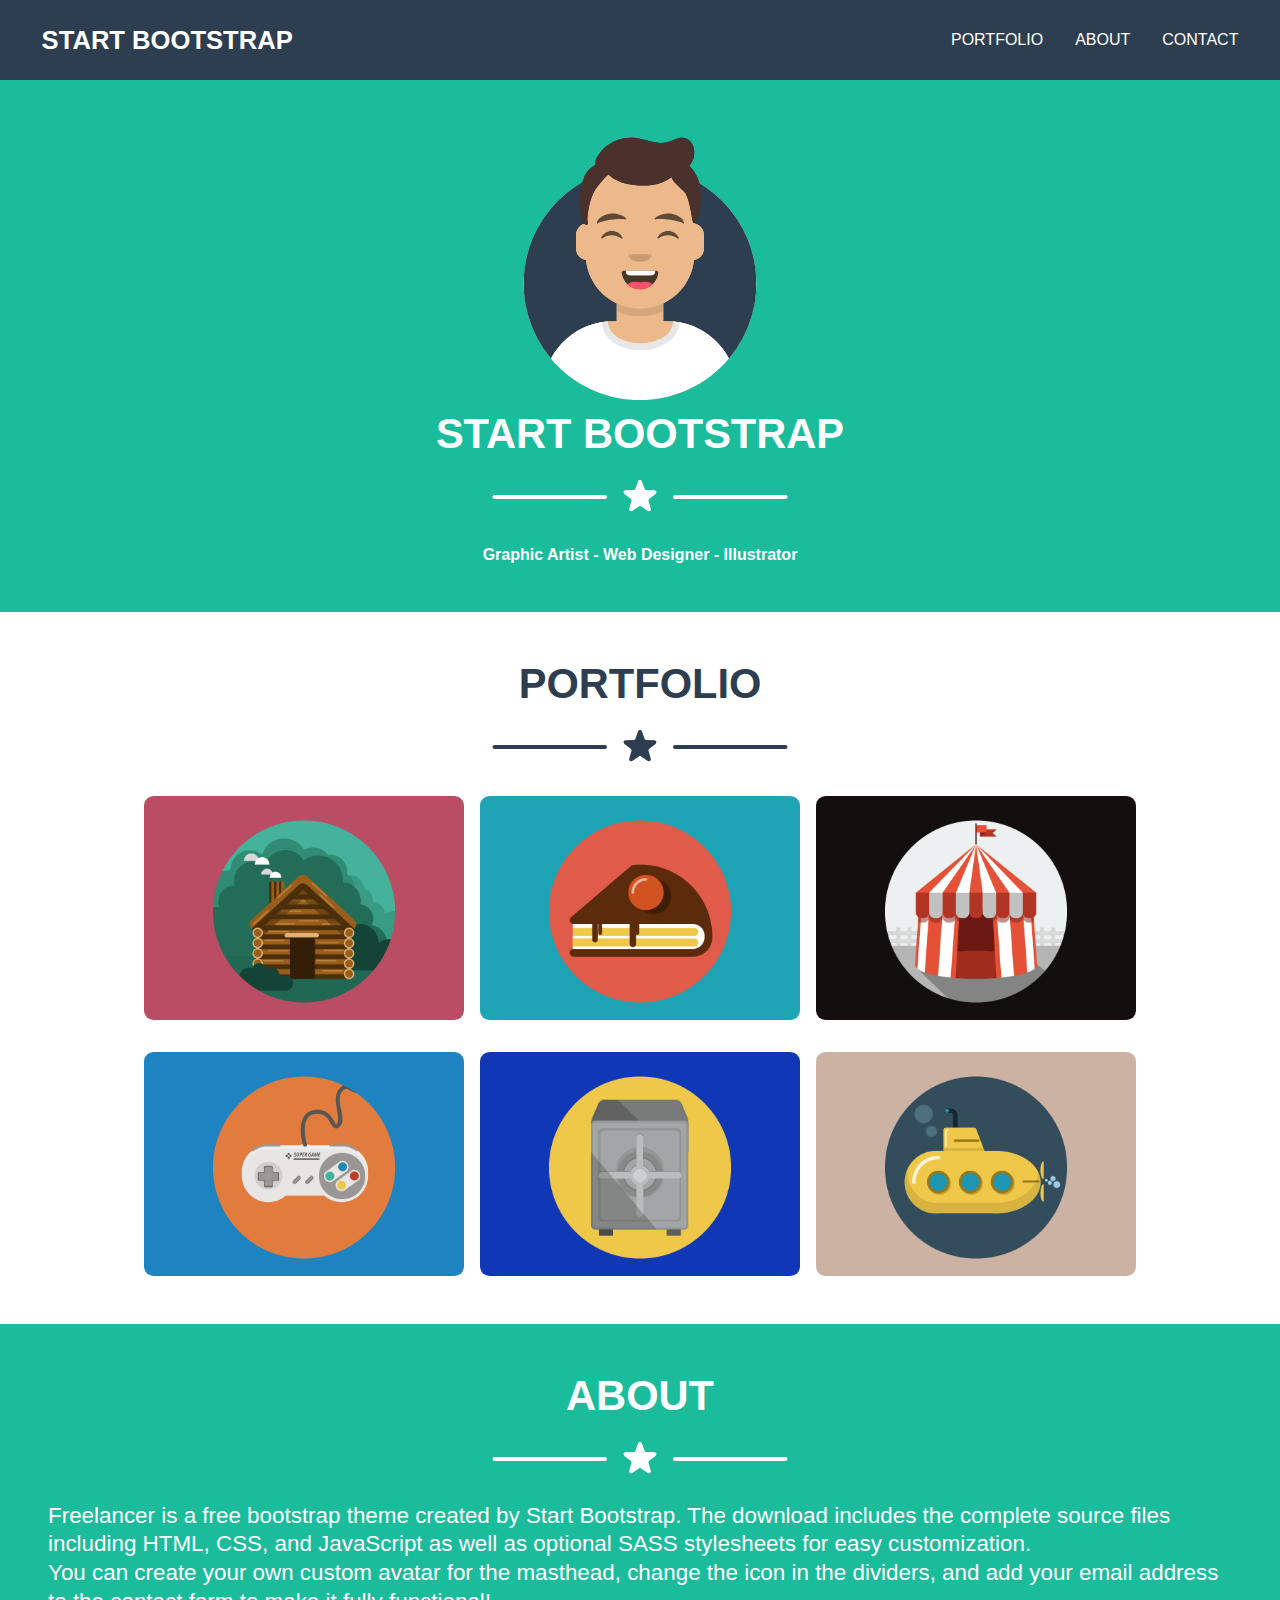
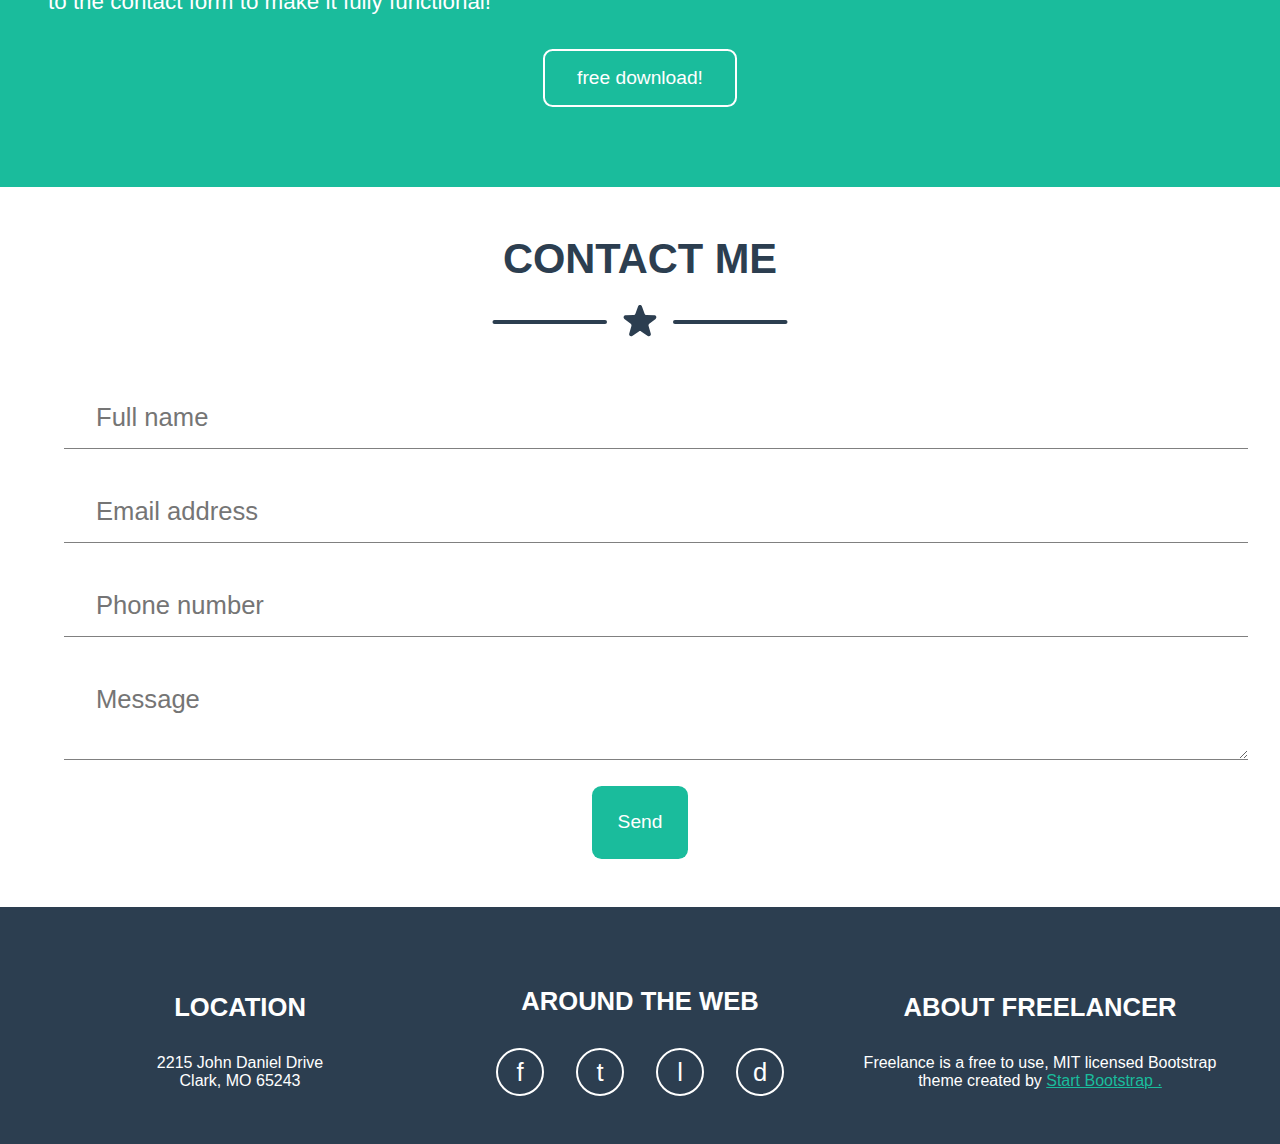
==== index.html @ d96d6bed "all done" ====
<!DOCTYPE html>
<html lang="en">
  <head>
    <meta charset="UTF-8" />
    <meta http-equiv="X-UA-Compatible" content="IE=edge" />
    <meta name="viewport" content="width=device-width, initial-scale=1.0" />
    <link rel="stylesheet" type="text/css" href="./styles/styles.css" />
    <title>Freelance</title>
  </head>
  <body>
    <!-- menu section -->
    <div class="menu-container">
      <div class="menu-logo">START BOOTSTRAP</div>
      <div class="menu-items">
        <div class="menu-item">PORTFOLIO</div>
        <div class="menu-item">ABOUT</div>
        <div class="menu-item">CONTACT</div>
      </div>
      <div class="menu-btn">Menu</div>
    </div>
    <!-- hero section -->

    <div class="hero-container">
      <div class="hero-img">
        <img src="./imgs/avataaars.svg" alt="" />
      </div>
      <div class="hero-title">START BOOTSTRAP</div>
      <div class="line-star">
        <img src="./imgs/line-star.svg" alt="" />
      </div>

      <div class="hero-discribtion">
        Graphic Artist - Web Designer - Illustrator
      </div>
    </div>

    <!-- PORTFOLIO section -->
    <div class="protfolio-container">
      <div class="protfolio-title">PORTFOLIO</div>
      <div class="line-star">
        <img src="./imgs/line-star-dark.svg" alt="" />
      </div>
      <div class="cards-container">
        <div class="card">
          <img width="100%" src="./imgs/cabin.png" alt="" />
        </div>
        <div class="card">
          <img width="100%" src="./imgs/cake.png" alt="" />
        </div>
        <div class="card">
          <img width="100%" src="./imgs/circus.png" alt="" />
        </div>
        <div class="card">
          <img width="100%" src="./imgs/game.png" alt="" />
        </div>
        <div class="card">
          <img width="100%" src="./imgs/safe.png" alt="" />
        </div>
        <div class="card">
          <img width="100%" src="./imgs/submarine.png" alt="" />
        </div>
      </div>
    </div>

    <!-- About Section -->

    <div class="about-container">
      <div class="about-title">ABOUT</div>
      <div class="line-star">
        <img src="./imgs/line-star.svg" alt="" />
      </div>
      <div class="about-paragraph">
        Freelancer is a free bootstrap theme created by Start Bootstrap. The
        download includes the complete source files including HTML, CSS, and
        JavaScript as well as optional SASS stylesheets for easy customization.
      </div>
      <div class="about-paragraph">
        You can create your own custom avatar for the masthead, change the icon
        in the dividers, and add your email address to the contact form to make
        it fully functional!
      </div>
      <div class="btn-container">
        <button class="download-btn">free download!</button>
      </div>
    </div>
    <!-- CONTACT ME section -->

    <div class="contact-container">
      <div class="contact-title">CONTACT ME</div>
      <div class="line-star">
        <img src="./imgs/line-star-dark.svg" alt="" />
      </div>
      <input placeholder="Full name" />
      <input placeholder="Email address" />
      <input placeholder="Phone number" />
      <textarea placeholder="Message"></textarea>
      <button class="send-btn">Send</button>
    </div>

    <!-- footer section -->
    <div class="footer-container">
      <div class="footer-column">
        <div class="footer-title">LOCATION</div>
        <div>2215 John Daniel Drive</div>
        <div>Clark, MO 65243</div>
      </div>
      <div class="footer-column">
        <div class="footer-title">AROUND THE WEB</div>
        <div class="social-icons">
          <div class="social-icon">f</div>
          <div class="social-icon">t</div>
          <div class="social-icon">l</div>
          <div class="social-icon">d</div>
        </div>
      </div>
      <div class="footer-column">
        <div class="footer-title">ABOUT FREELANCER</div>
        <div>
          Freelance is a free to use, MIT licensed Bootstrap theme created by
          <span class="link">Start Bootstrap .</span>
        </div>
      </div>
    </div>
  </body>
</html>
---- styles/styles.css ----
* {
  margin: 0;
  padding: 0;
  box-sizing: border-box;
  font-family: sans-serif;
}

/* menu section */

.menu-container {
  position: sticky;
  top: 0;
  background: #2c3e50;
  color: white;
  padding: 1.6rem calc(1rem + 2vw);
  display: flex;
  flex-direction: row;
  justify-content: space-between;
  align-items: center;
}

.menu-logo {
  font-size: 1.6rem;
  font-weight: bold;
}

.menu-items {
  display: flex;
  flex-direction: row;
  align-items: center;
  gap: 2rem;
}
.menu-item {
  cursor: pointer;
  font-size: 1rem;
}

.menu-item:hover {
  color: #1abc9c;
}
.menu-btn {
  background: #1abc9c;
  font-size: 1rem;
  padding: 0.6rem 1.6rem;
  border-radius: 0.6rem;
  -webkit-border-radius: 0.6rem;
  -moz-border-radius: 0.6rem;
  -ms-border-radius: 0.6rem;
  -o-border-radius: 0.6rem;
  cursor: pointer;
  display: none;
}

@media screen and (max-width: 55rem) {
  .menu-items {
    display: none;
  }
  .menu-btn {
    display: block;
  }
}

/* hero section */

.hero-container {
  background: #1abc9c;
  color: white;
  display: flex;
  flex-direction: column;
  align-items: center;
  justify-content: center;
  font-size: 2.6rem;
  font-weight: bold;
  padding: 3rem 1rem;
}

.hero-img {
  width: 16rem;
}
.hero-discribtion {
  font-size: 1rem;
}

.line-star {
  padding: 1rem;
}

/* PORTFOLIO section */

.protfolio-container {
  color: #2c3e50;
  font-size: 2.6rem;
  font-weight: bold;
  padding: 3rem 1rem;
  text-align: center;
}
.cards-container {
  display: flex;
  align-items: center;
  justify-content: center;
  flex-wrap: wrap;
  padding: 0rem calc(1vw + 1rem);
  gap: 2rem 1rem;
}
.card {
  width: 20rem;
  height: 14rem;
  overflow: hidden;
  border-radius: 0.6rem;
  -webkit-border-radius: 0.6rem;
  -moz-border-radius: 0.6rem;
  -ms-border-radius: 0.6rem;
  -o-border-radius: 0.6rem;
  cursor: pointer;
}

/* about section */

.about-container {
  background: #1abc9c;
  color: white;
  padding: 3rem;
  text-align: center;
}
.about-title {
  font-size: 2.6rem;
  font-weight: bold;
}
.about-paragraph {
  text-align: left;
  font-size: 1.4rem;
  line-height: 1.8rem;
}

.btn-container {
  padding: 2rem;
}

.download-btn {
  padding: 1rem 2rem;
  font-size: 1.2rem;
  color: white;
  border: 2px solid white;
  background: #1abc9c;
  border-radius: 0.6rem;
  -webkit-border-radius: 0.6rem;
  -moz-border-radius: 0.6rem;
  -ms-border-radius: 0.6rem;
  -o-border-radius: 0.6rem;
  cursor: pointer;
}
/* CONTACT ME section */

.contact-container {
  color: #2c3e50;
  font-size: 2.6rem;
  font-weight: bold;
  padding: 3rem;
  text-align: center;
}

input {
  font-size: 1.6rem;
  padding: 1rem 2rem;
  width: 100%;
  border: none;
  border-bottom: 1px solid gray;
  outline: none;
  margin: 1rem;
}
textarea {
  font-size: 1.6rem;
  padding: 1rem 2rem;
  min-width: 100%;
  border: none;
  border-bottom: 1px solid gray;
  outline: none;
  margin: 1rem;
}
.send-btn {
  background: #1abc9c;
  font-size: 1.2rem;
  color: white;
  padding: 1.6rem;
  border-radius: 0.6rem;
  -webkit-border-radius: 0.6rem;
  -moz-border-radius: 0.6rem;
  -ms-border-radius: 0.6rem;
  -o-border-radius: 0.6rem;
  cursor: pointer;
  border: none;
}

/* footer section */

.footer-container {
  background: #2c3e50;
  color: white;
  padding: 3rem;
  text-align: center;
  padding: 3rem;
  text-align: center;
  display: flex;
  align-items: center;
  justify-content: space-between;
  flex-wrap: wrap;
  gap: 1rem;
}

.footer-column {
  flex: 1 1 12rem;
}

.footer-title {
  font-size: 1.6rem;
  font-weight: bold;
  padding: 2rem;
  white-space: nowrap;
}

.social-icons {
  display: flex;
  align-items: center;
  justify-content: center;
  gap: 2rem;
}
.social-icon {
  width: 3rem;
  height: 3rem;
  border: 2px solid white;
  display: flex;
  align-items: center;
  font-size: 1.6rem;
  border-radius: 2rem;
  justify-content: center;
  -webkit-border-radius: 2rem;
  -moz-border-radius: 2rem;
  -ms-border-radius: 2rem;
  -o-border-radius: 2rem;
}
.link {
  color: #1abc9c;
  text-decoration: underline;
  cursor: pointer;
}
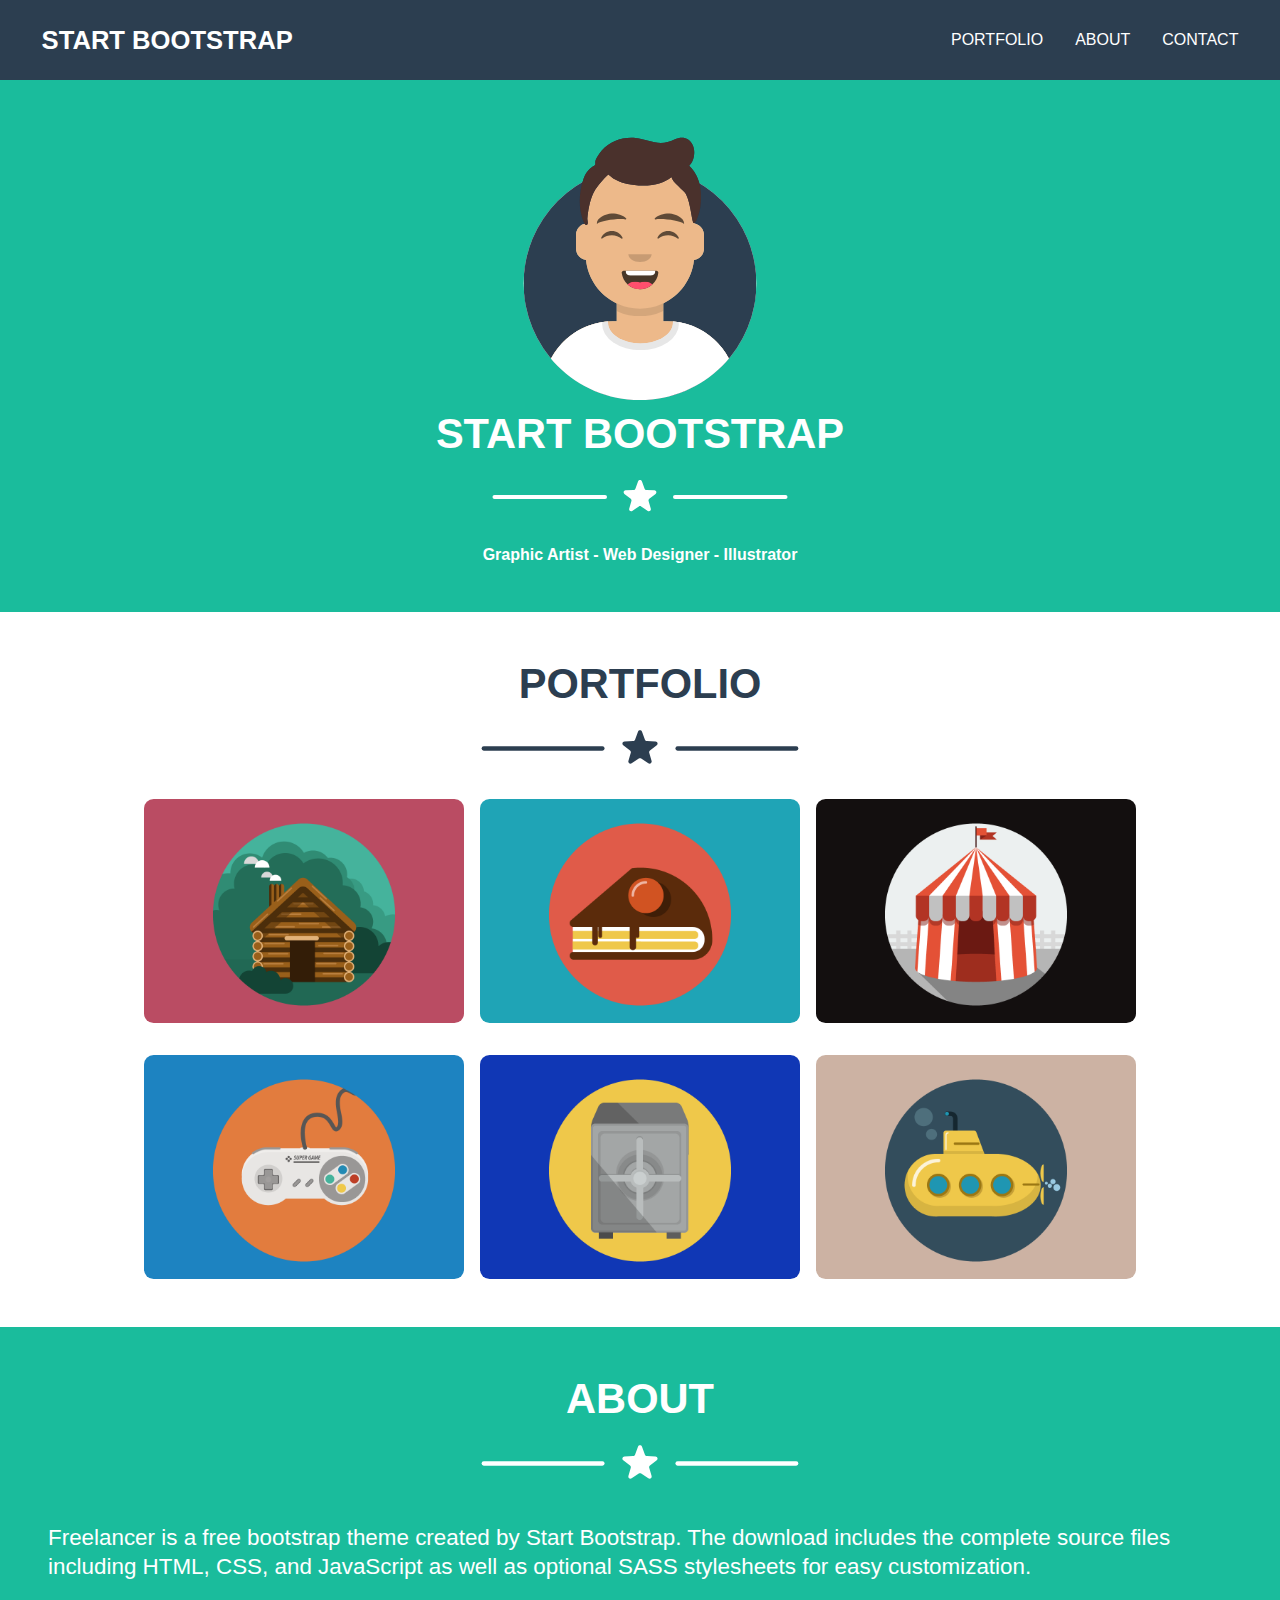
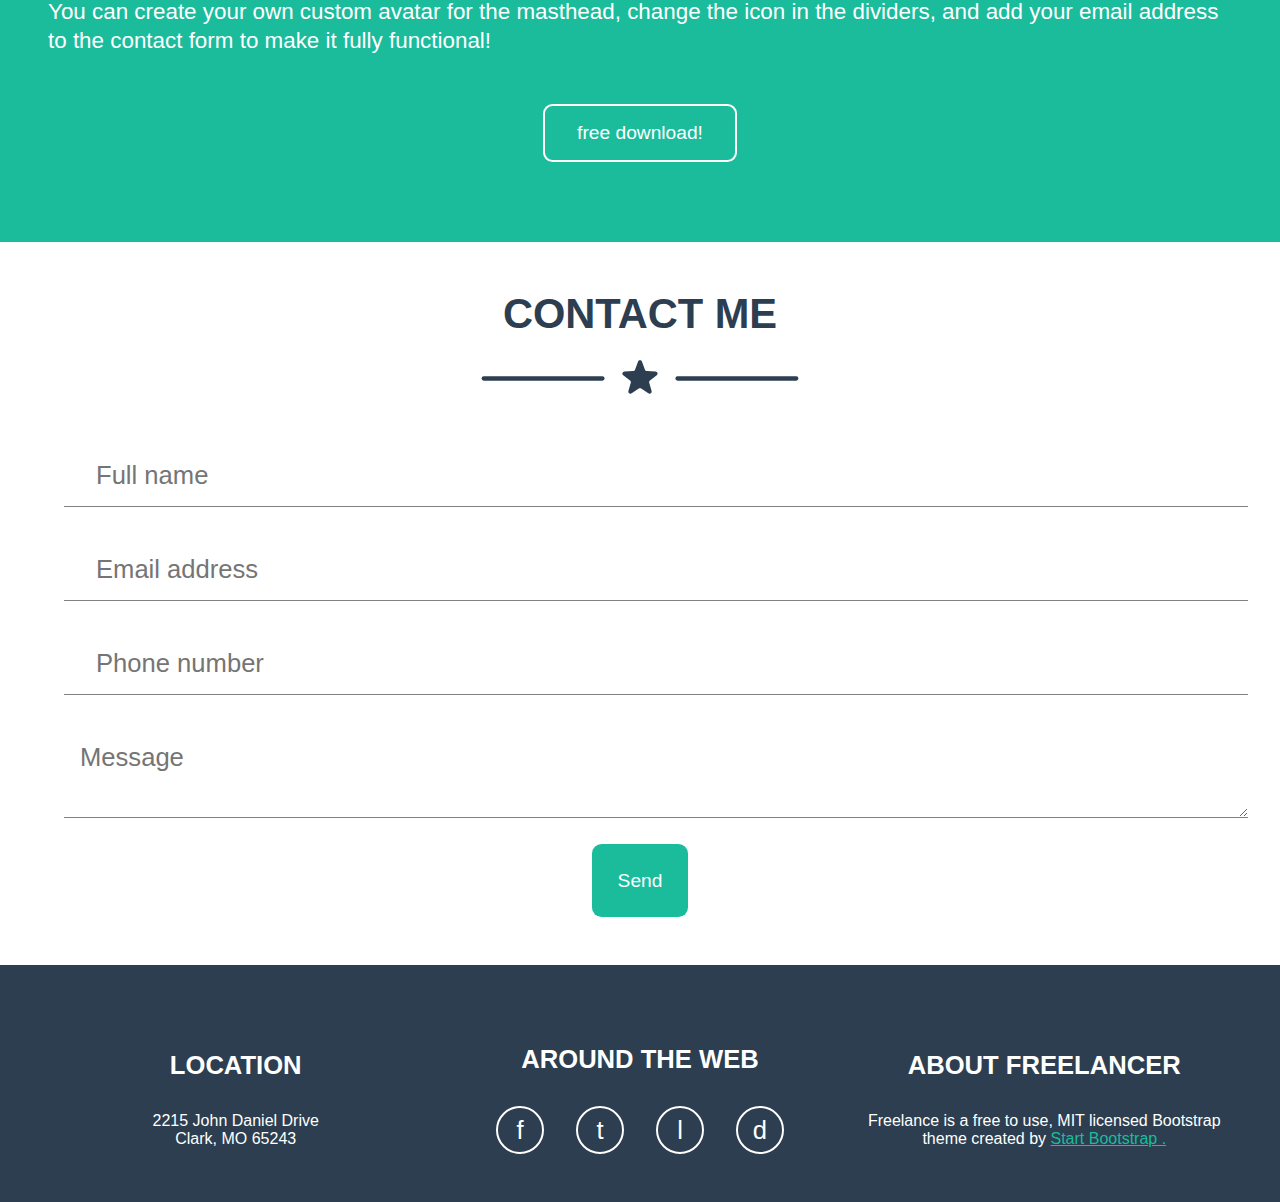
==== commit c9b39538: "bug fixing and all done" ====
--- a/index.html
+++ b/index.html
@@ -26,7 +26,7 @@
       </div>
       <div class="hero-title">START BOOTSTRAP</div>
       <div class="line-star">
-        <img src="./imgs/line-star.svg" alt="" />
+        <img width="100%" src="./imgs/line-star.svg" alt="" />
       </div>
 
       <div class="hero-discribtion">
@@ -38,7 +38,7 @@
     <div class="protfolio-container">
       <div class="protfolio-title">PORTFOLIO</div>
       <div class="line-star">
-        <img src="./imgs/line-star-dark.svg" alt="" />
+        <img width="100%" src="./imgs/line-star-dark.svg" alt="" />
       </div>
       <div class="cards-container">
         <div class="card">
@@ -67,7 +67,7 @@
     <div class="about-container">
       <div class="about-title">ABOUT</div>
       <div class="line-star">
-        <img src="./imgs/line-star.svg" alt="" />
+        <img width="100%" src="./imgs/line-star.svg" alt="" />
       </div>
       <div class="about-paragraph">
         Freelancer is a free bootstrap theme created by Start Bootstrap. The
@@ -88,7 +88,7 @@
     <div class="contact-container">
       <div class="contact-title">CONTACT ME</div>
       <div class="line-star">
-        <img src="./imgs/line-star-dark.svg" alt="" />
+        <img width="100%" src="./imgs/line-star-dark.svg" alt="" />
       </div>
       <input placeholder="Full name" />
       <input placeholder="Email address" />
--- a/styles/styles.css
+++ b/styles/styles.css
@@ -72,6 +72,7 @@
   font-size: 2.6rem;
   font-weight: bold;
   padding: 3rem 1rem;
+  text-align: center;
 }
 
 .hero-img {
@@ -83,6 +84,8 @@
 
 .line-star {
   padding: 1rem;
+  max-width: 22rem;
+  margin: auto;
 }
 
 /* PORTFOLIO section */
@@ -130,6 +133,7 @@
   text-align: left;
   font-size: 1.4rem;
   line-height: 1.8rem;
+  margin: 1rem auto;
 }
 
 .btn-container {
@@ -170,12 +174,13 @@
 }
 textarea {
   font-size: 1.6rem;
-  padding: 1rem 2rem;
+  padding: 1rem;
   min-width: 100%;
   border: none;
   border-bottom: 1px solid gray;
   outline: none;
   margin: 1rem;
+  max-width: 100%;
 }
 .send-btn {
   background: #1abc9c;
@@ -196,9 +201,8 @@
 .footer-container {
   background: #2c3e50;
   color: white;
-  padding: 3rem;
-  text-align: center;
-  padding: 3rem;
+  padding: 3rem calc(1rem + 2vw);
+  text-align: center;
   text-align: center;
   display: flex;
   align-items: center;
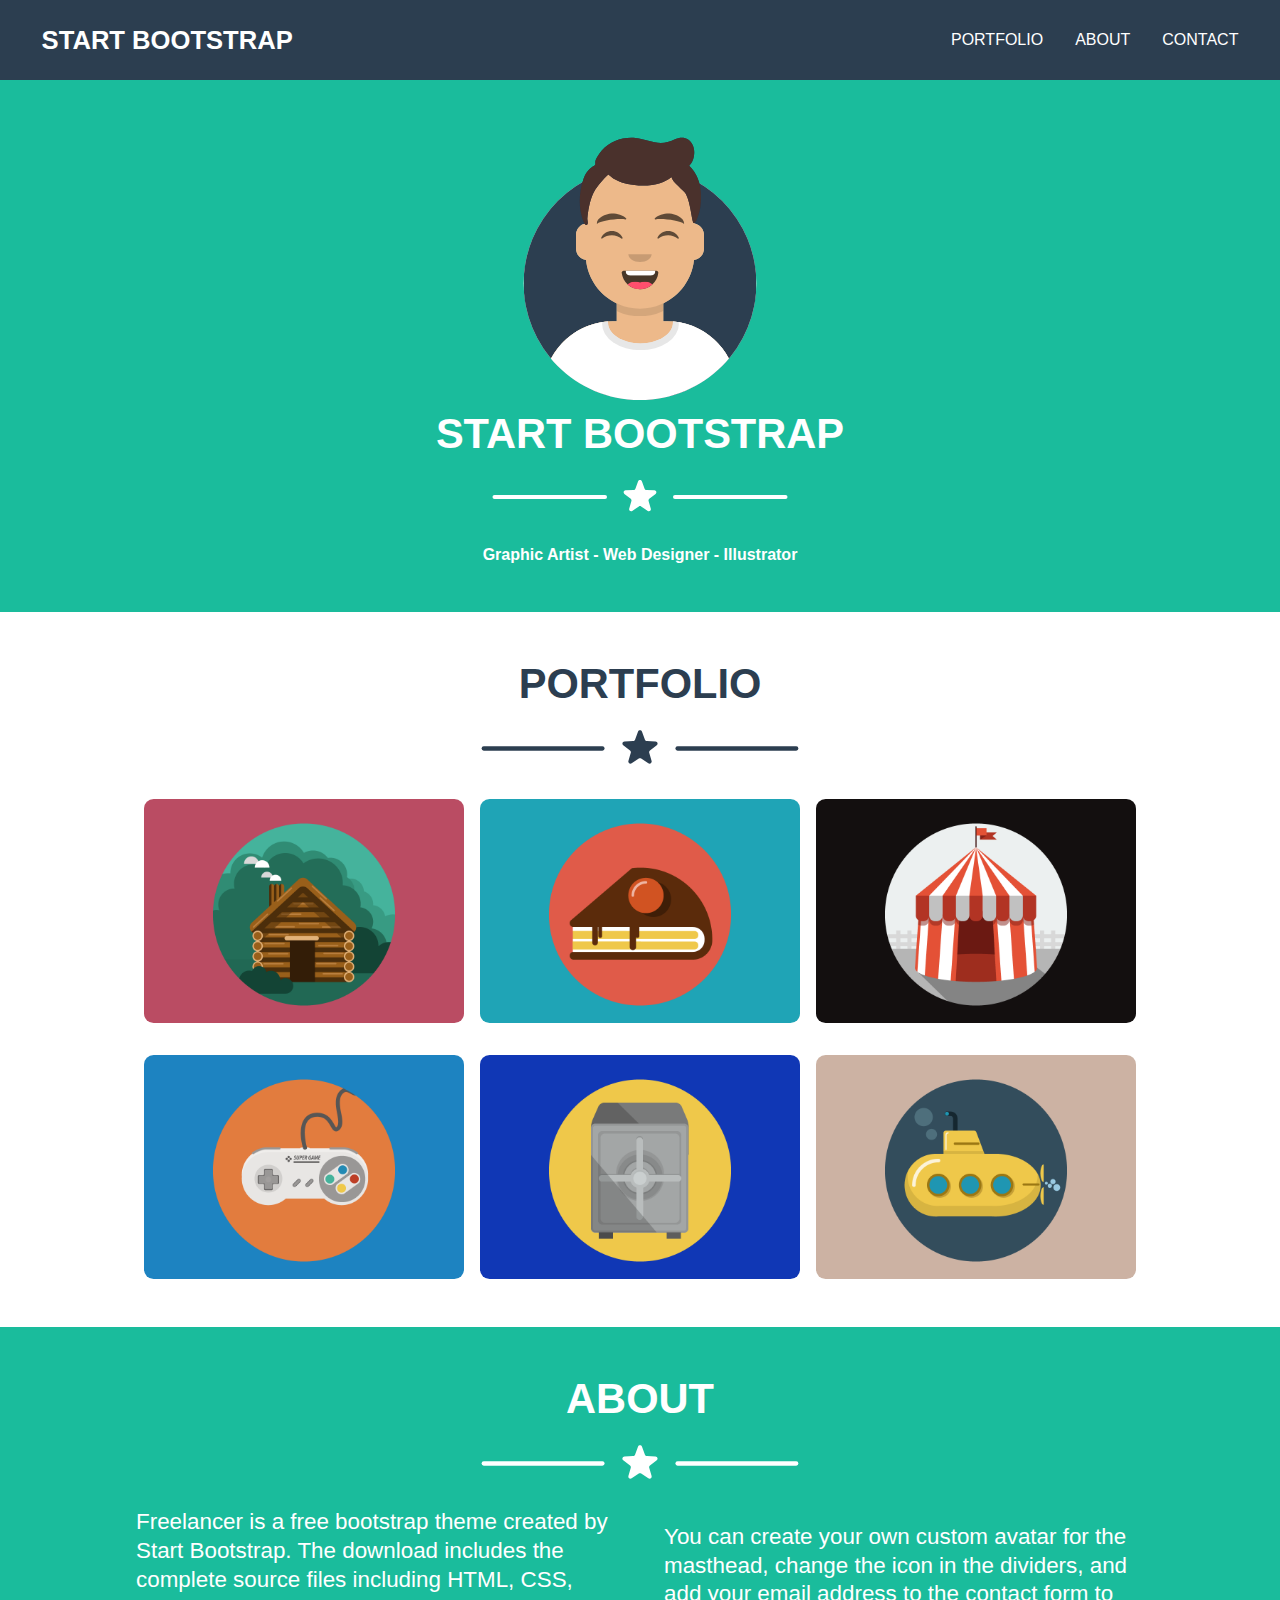
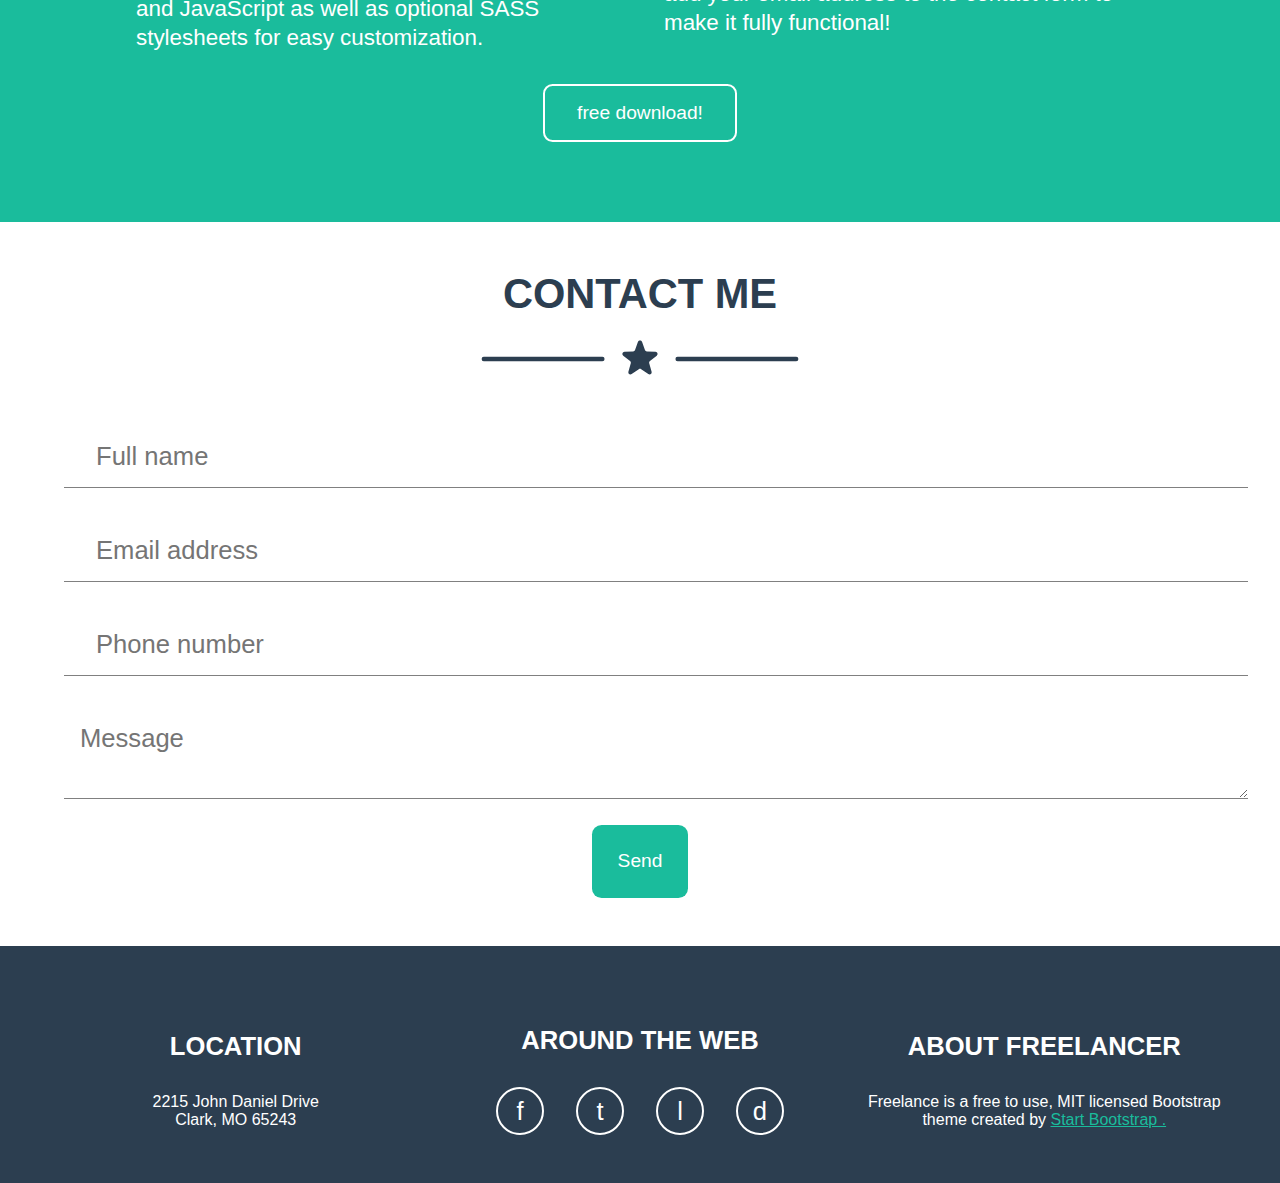
==== commit 0193fb2c: "fixing some extra features" ====
--- a/index.html
+++ b/index.html
@@ -69,15 +69,18 @@
       <div class="line-star">
         <img width="100%" src="./imgs/line-star.svg" alt="" />
       </div>
-      <div class="about-paragraph">
-        Freelancer is a free bootstrap theme created by Start Bootstrap. The
-        download includes the complete source files including HTML, CSS, and
-        JavaScript as well as optional SASS stylesheets for easy customization.
-      </div>
-      <div class="about-paragraph">
-        You can create your own custom avatar for the masthead, change the icon
-        in the dividers, and add your email address to the contact form to make
-        it fully functional!
+      <div class="about-par-container">
+        <div class="about-paragraph">
+          Freelancer is a free bootstrap theme created by Start Bootstrap. The
+          download includes the complete source files including HTML, CSS, and
+          JavaScript as well as optional SASS stylesheets for easy
+          customization.
+        </div>
+        <div class="about-paragraph">
+          You can create your own custom avatar for the masthead, change the
+          icon in the dividers, and add your email address to the contact form
+          to make it fully functional!
+        </div>
       </div>
       <div class="btn-container">
         <button class="download-btn">free download!</button>
--- a/styles/styles.css
+++ b/styles/styles.css
@@ -17,6 +17,7 @@
   flex-direction: row;
   justify-content: space-between;
   align-items: center;
+  z-index: 99;
 }
 
 .menu-logo {
@@ -98,15 +99,17 @@
   text-align: center;
 }
 .cards-container {
+  position: relative;
   display: flex;
   align-items: center;
   justify-content: center;
   flex-wrap: wrap;
-  padding: 0rem calc(1vw + 1rem);
+  padding: 0rem calc(2vw + 1rem);
   gap: 2rem 1rem;
 }
 .card {
-  width: 20rem;
+  position: relative;
+  max-width: 20rem;
   height: 14rem;
   overflow: hidden;
   border-radius: 0.6rem;
@@ -117,6 +120,36 @@
   cursor: pointer;
 }
 
+.card::before {
+  position: absolute;
+  content: "+";
+  top: 0;
+  left: 0;
+  width: 100%;
+  height: 100%;
+  background-color: #1abc9cc9;
+  color: white;
+  display: flex;
+  align-items: center;
+  justify-content: center;
+  font-size: 7rem;
+  display: none;
+}
+
+.card:hover:before {
+  display: flex;
+}
+
+@media screen and (min-width: 90rem) {
+  .cards-container {
+    padding: 0rem calc(7vw + 1rem);
+  }
+  .card {
+    max-width: 26rem;
+    height: 19rem;
+  }
+}
+
 /* about section */
 
 .about-container {
@@ -129,11 +162,18 @@
   font-size: 2.6rem;
   font-weight: bold;
 }
+.about-par-container {
+  display: flex;
+  align-items: center;
+  justify-content: center;
+  flex-wrap: wrap;
+  gap: 2rem 3rem;
+}
 .about-paragraph {
+  flex: 0 0 30rem;
   text-align: left;
   font-size: 1.4rem;
   line-height: 1.8rem;
-  margin: 1rem auto;
 }
 
 .btn-container {
@@ -241,6 +281,10 @@
   -moz-border-radius: 2rem;
   -ms-border-radius: 2rem;
   -o-border-radius: 2rem;
+  cursor: pointer;
+}
+.social-icon:hover {
+  background-color: rgba(255, 255, 255, 0.404);
 }
 .link {
   color: #1abc9c;
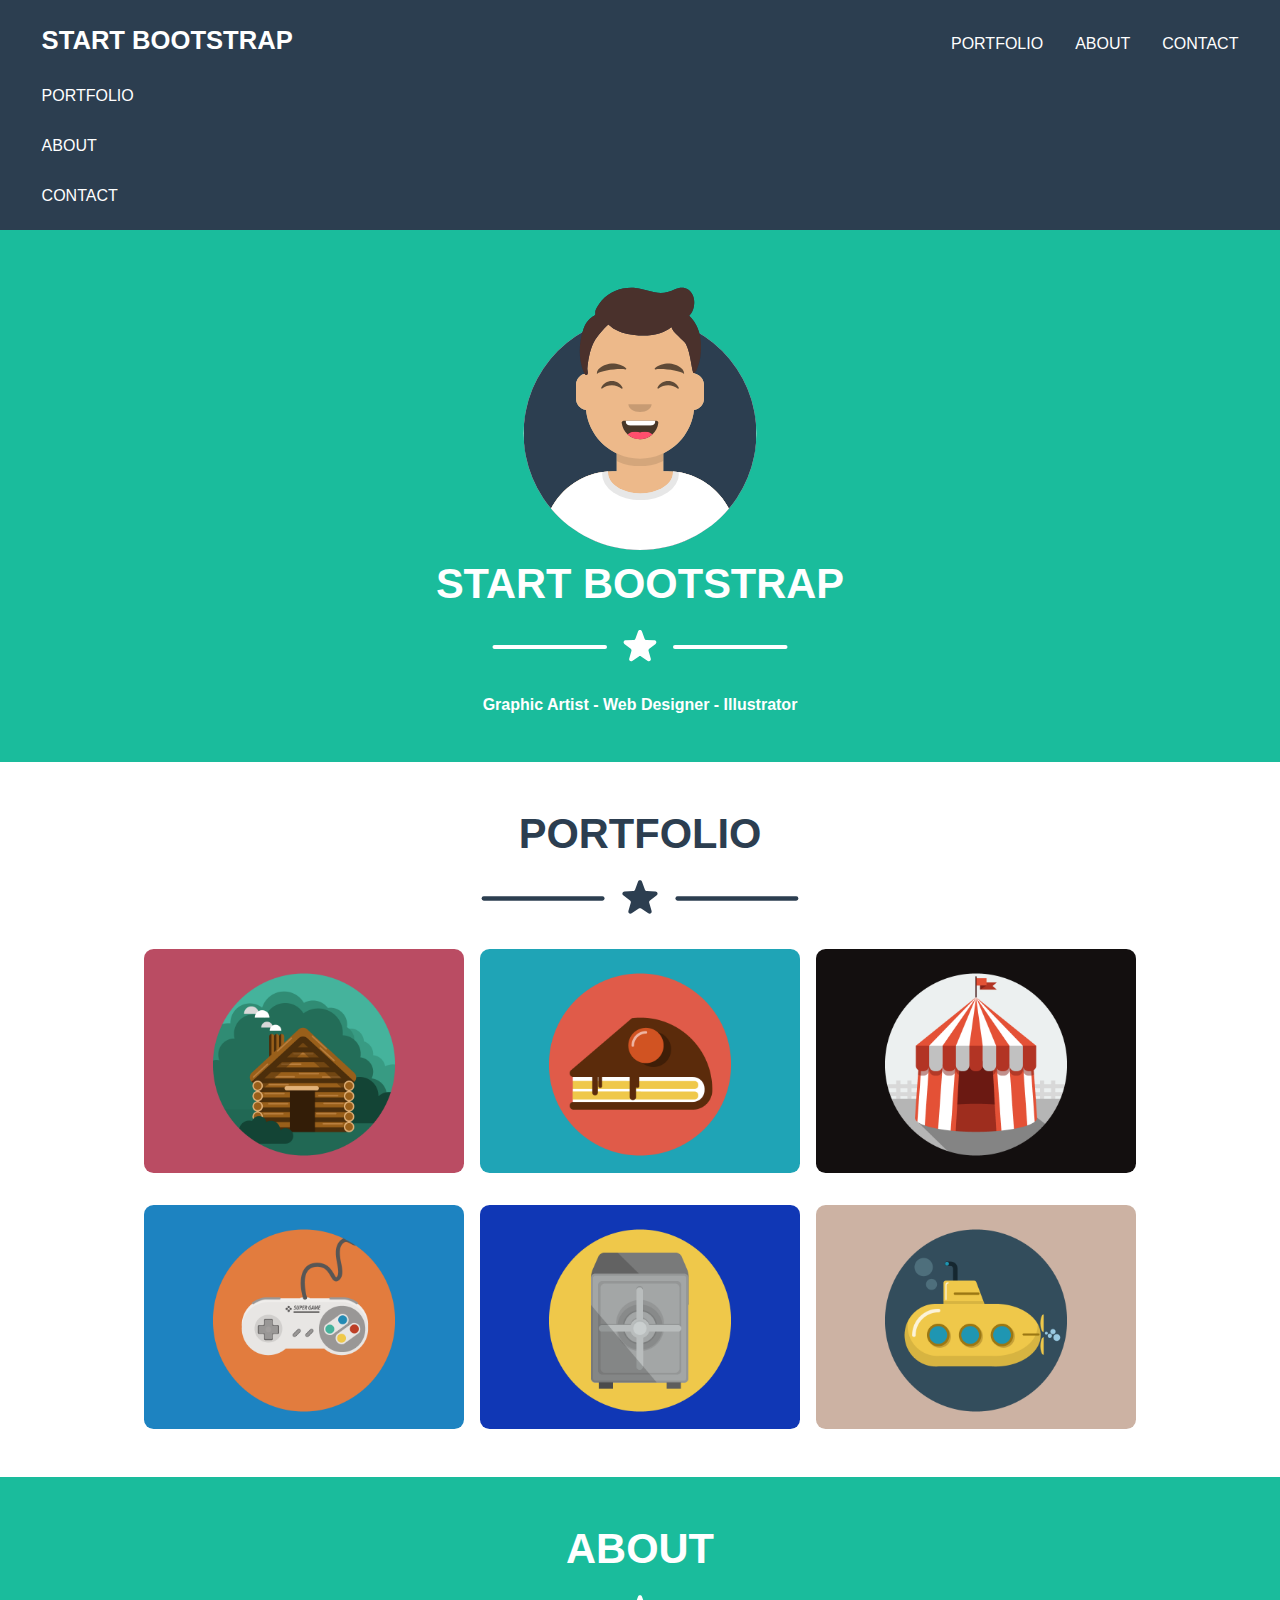
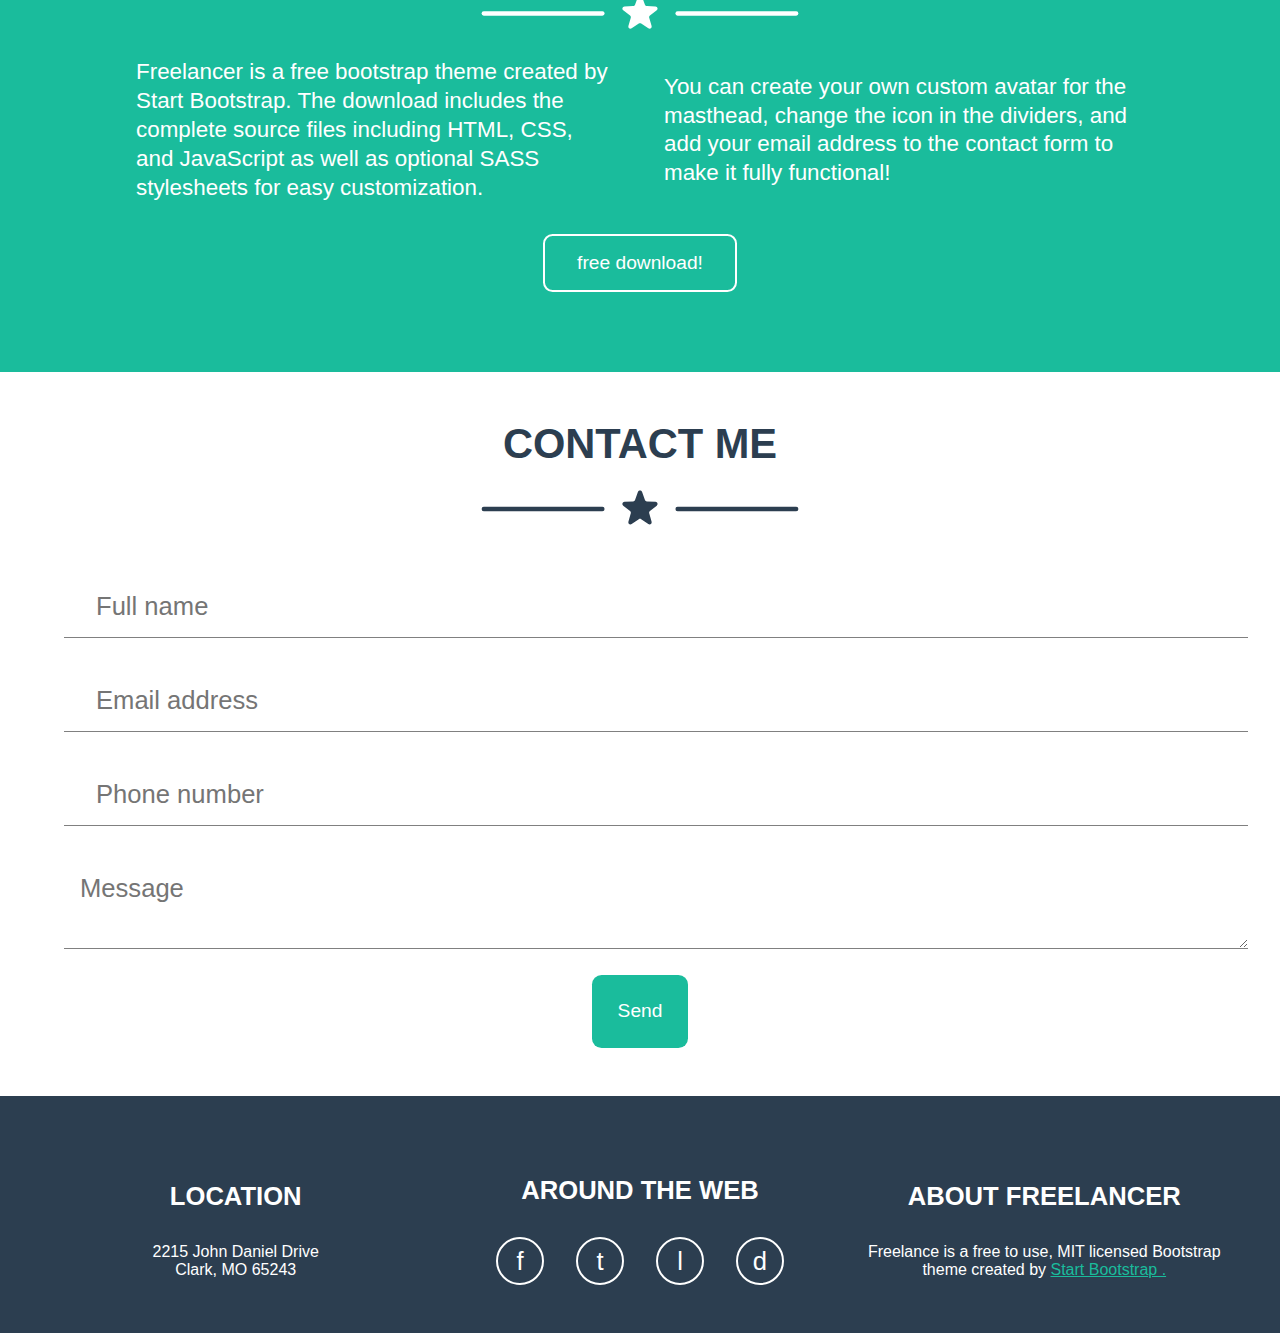
==== commit 111db45c: "extra menu" ====
--- a/index.html
+++ b/index.html
@@ -10,7 +10,12 @@
   <body>
     <!-- menu section -->
     <div class="menu-container">
-      <div class="menu-logo">START BOOTSTRAP</div>
+      <div>
+        <div class="menu-logo">START BOOTSTRAP</div>
+        <div class="menu-item hidden-menu">PORTFOLIO</div>
+        <div class="menu-item hidden-menu">ABOUT</div>
+        <div class="menu-item hidden-menu">CONTACT</div>
+      </div>
       <div class="menu-items">
         <div class="menu-item">PORTFOLIO</div>
         <div class="menu-item">ABOUT</div>
--- a/styles/styles.css
+++ b/styles/styles.css
@@ -14,26 +14,29 @@
   color: white;
   padding: 1.6rem calc(1rem + 2vw);
   display: flex;
+  justify-content: space-between;
+  align-items: baseline;
+  z-index: 99;
+}
+
+.menu-logo {
+  font-size: 1.6rem;
+  font-weight: bold;
+}
+
+.menu-items {
+  display: flex;
   flex-direction: row;
-  justify-content: space-between;
-  align-items: center;
-  z-index: 99;
-}
-
-.menu-logo {
-  font-size: 1.6rem;
-  font-weight: bold;
-}
-
-.menu-items {
-  display: flex;
-  flex-direction: row;
   align-items: center;
   gap: 2rem;
 }
 .menu-item {
   cursor: pointer;
   font-size: 1rem;
+}
+
+.hidden-menu {
+  padding-top: 2rem;
 }
 
 .menu-item:hover {
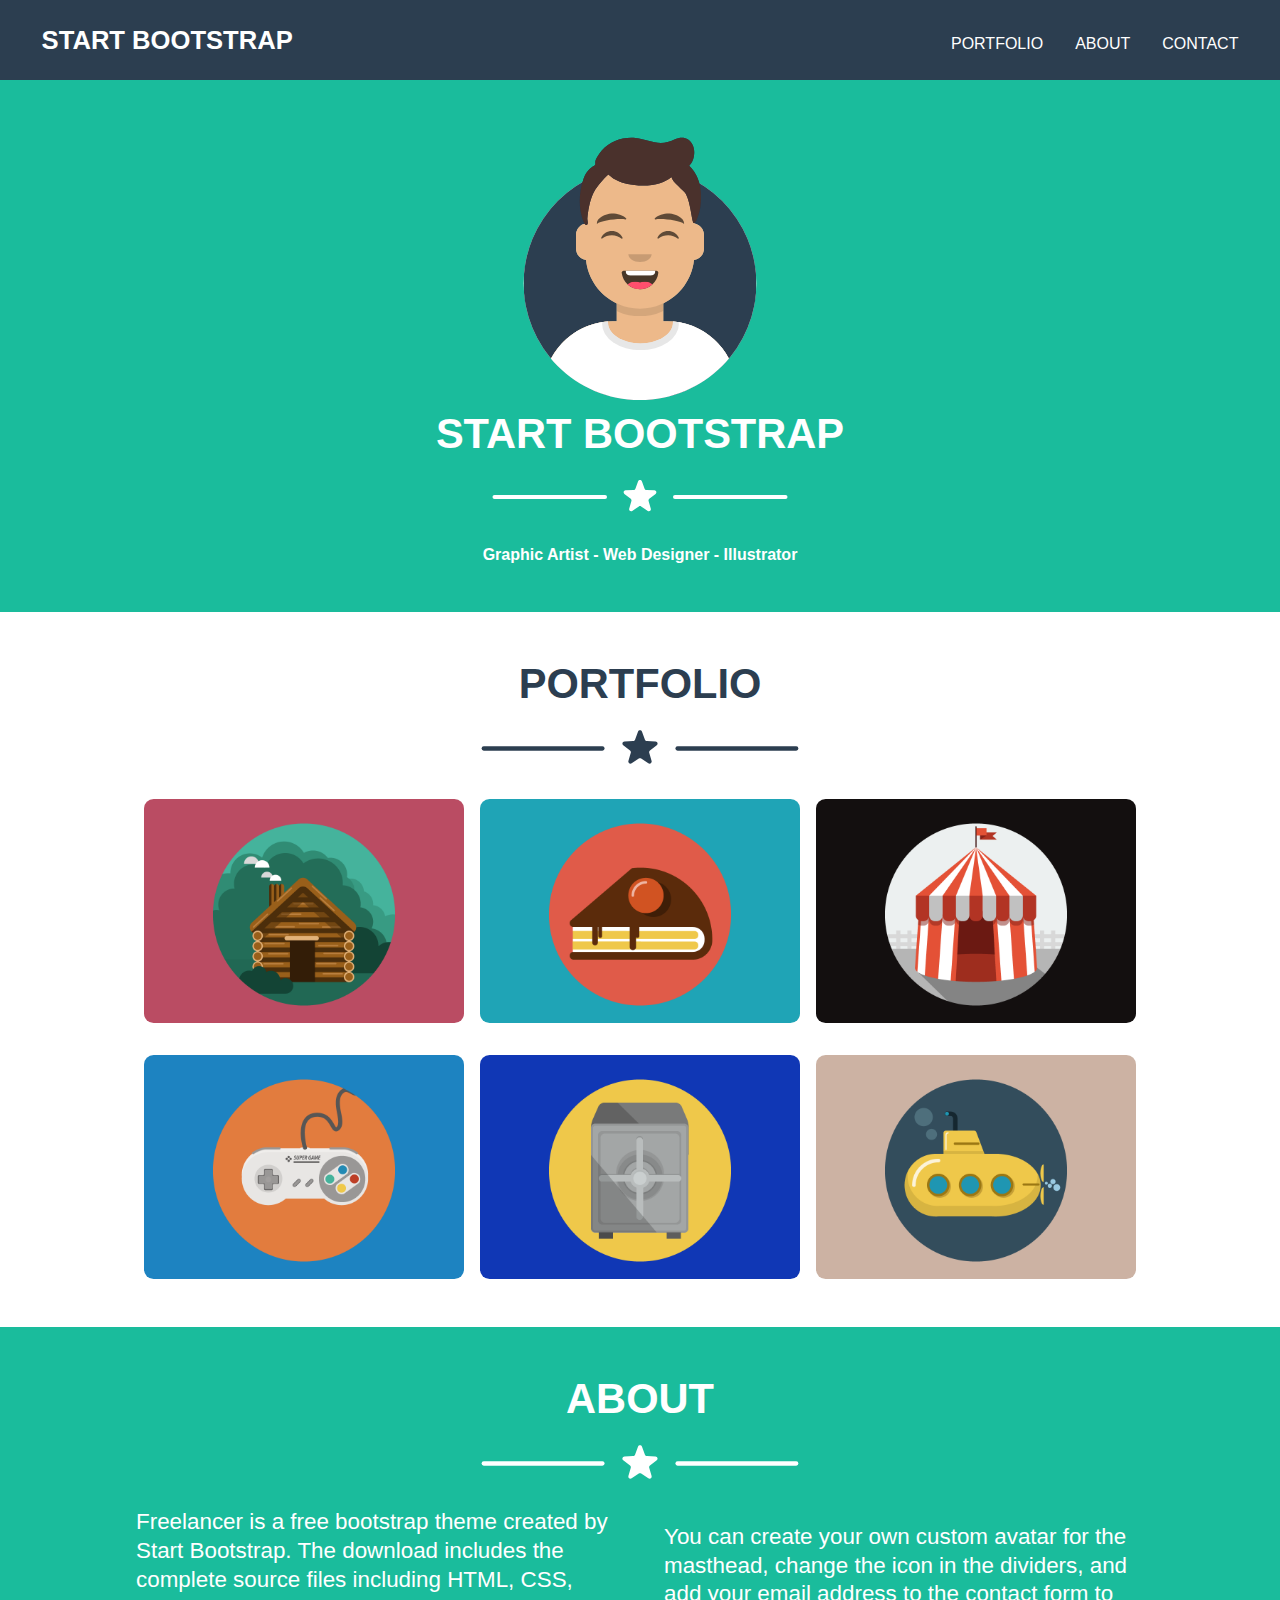
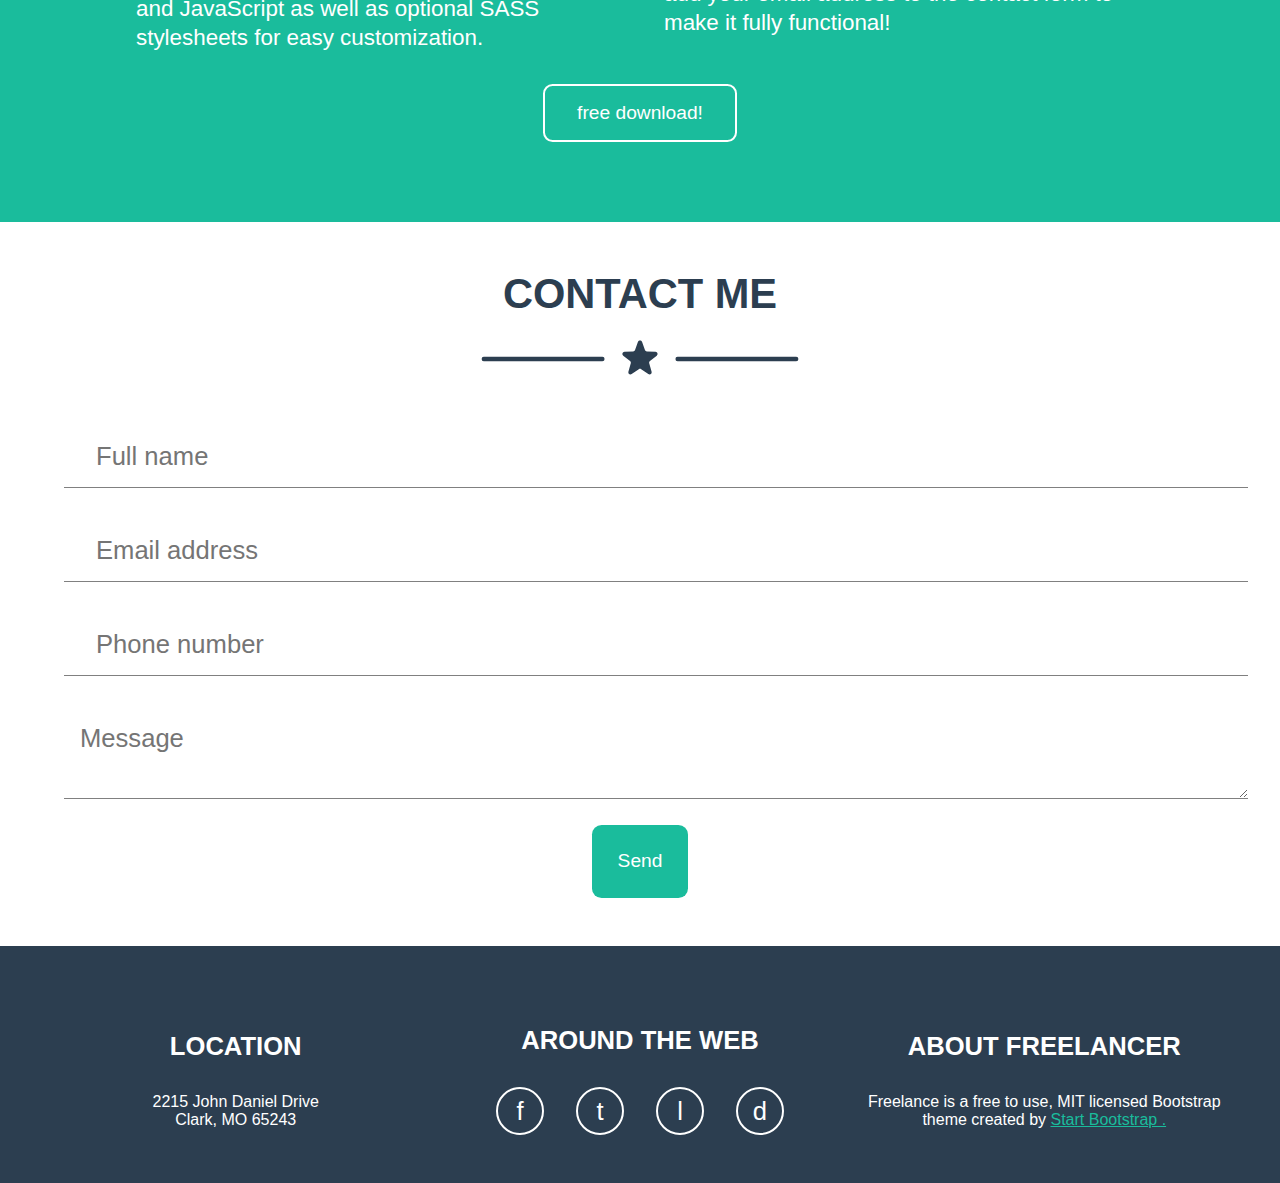
==== commit 72526374: "functioning menu click in small devices" ====
--- a/index.html
+++ b/index.html
@@ -4,24 +4,23 @@
     <meta charset="UTF-8" />
     <meta http-equiv="X-UA-Compatible" content="IE=edge" />
     <meta name="viewport" content="width=device-width, initial-scale=1.0" />
-    <link rel="stylesheet" type="text/css" href="./styles/styles.css" />
+    <link rel="stylesheet" type="text/css" href="./src/styles/styles.css" />
+    <script src="./src/js/index.js" type="text/javascript"></script>
+
     <title>Freelance</title>
   </head>
   <body>
     <!-- menu section -->
     <div class="menu-container">
-      <div>
+      <div class="menu-items-container">
         <div class="menu-logo">START BOOTSTRAP</div>
-        <div class="menu-item hidden-menu">PORTFOLIO</div>
-        <div class="menu-item hidden-menu">ABOUT</div>
-        <div class="menu-item hidden-menu">CONTACT</div>
+        <div class="menu-items" id="menu-items">
+          <div class="menu-item">PORTFOLIO</div>
+          <div class="menu-item">ABOUT</div>
+          <div class="menu-item">CONTACT</div>
+        </div>
       </div>
-      <div class="menu-items">
-        <div class="menu-item">PORTFOLIO</div>
-        <div class="menu-item">ABOUT</div>
-        <div class="menu-item">CONTACT</div>
-      </div>
-      <div class="menu-btn">Menu</div>
+      <div class="menu-btn" id="menu-btn">Menu</div>
     </div>
     <!-- hero section -->
 
@@ -129,5 +128,8 @@
         </div>
       </div>
     </div>
+
+    <!-- popup -->
+    <div class="popup"></div>
   </body>
 </html>
--- a/src/styles/styles.css
+++ b/src/styles/styles.css
@@ -0,0 +1,307 @@
+* {
+  margin: 0;
+  padding: 0;
+  box-sizing: border-box;
+  font-family: sans-serif;
+}
+
+/* menu section */
+
+.menu-container {
+  position: sticky;
+  top: 0;
+  background: #2c3e50;
+  color: white;
+  padding: 1.6rem calc(1rem + 2vw);
+  display: flex;
+  justify-content: space-between;
+  align-items: baseline;
+  z-index: 99;
+}
+.menu-items-container {
+  display: flex;
+  justify-content: space-between;
+  align-items: baseline;
+  flex: 1 1 100%;
+}
+.menu-logo {
+  font-size: 1.6rem;
+  font-weight: bold;
+}
+
+.menu-items {
+  display: flex;
+  flex-direction: row;
+  align-items: center;
+  gap: 2rem;
+}
+.menu-item {
+  cursor: pointer;
+  font-size: 1rem;
+}
+
+.menu-item:hover {
+  color: #1abc9c;
+}
+.menu-btn {
+  background: #1abc9c;
+  font-size: 1rem;
+  padding: 0.6rem 1.6rem;
+  border-radius: 0.6rem;
+  -webkit-border-radius: 0.6rem;
+  -moz-border-radius: 0.6rem;
+  -ms-border-radius: 0.6rem;
+  -o-border-radius: 0.6rem;
+  cursor: pointer;
+  display: none;
+  border: 4px solid #2c3e50;
+}
+.menu-btn:hover {
+  border: 4px solid white;
+}
+
+@media screen and (max-width: 55rem) {
+  .menu-btn {
+    display: block;
+  }
+  .menu-items-container {
+    flex-direction: column;
+    gap: 2rem;
+  }
+  .menu-items {
+    display: none;
+    flex-direction: column;
+    align-items: baseline;
+  }
+}
+
+/* hero section */
+
+.hero-container {
+  background: #1abc9c;
+  color: white;
+  display: flex;
+  flex-direction: column;
+  align-items: center;
+  justify-content: center;
+  font-size: 2.6rem;
+  font-weight: bold;
+  padding: 3rem 1rem;
+  text-align: center;
+}
+
+.hero-img {
+  width: 16rem;
+}
+.hero-discribtion {
+  font-size: 1rem;
+}
+
+.line-star {
+  padding: 1rem;
+  max-width: 22rem;
+  margin: auto;
+}
+
+/* PORTFOLIO section */
+
+.protfolio-container {
+  color: #2c3e50;
+  font-size: 2.6rem;
+  font-weight: bold;
+  padding: 3rem 1rem;
+  text-align: center;
+}
+.cards-container {
+  position: relative;
+  display: flex;
+  align-items: center;
+  justify-content: center;
+  flex-wrap: wrap;
+  padding: 0rem calc(2vw + 1rem);
+  gap: 2rem 1rem;
+}
+.card {
+  position: relative;
+  max-width: 20rem;
+  height: 14rem;
+  overflow: hidden;
+  border-radius: 0.6rem;
+  -webkit-border-radius: 0.6rem;
+  -moz-border-radius: 0.6rem;
+  -ms-border-radius: 0.6rem;
+  -o-border-radius: 0.6rem;
+  cursor: pointer;
+}
+
+.card::before {
+  position: absolute;
+  content: "+";
+  top: 0;
+  left: 0;
+  width: 100%;
+  height: 100%;
+  background-color: #1abc9cc9;
+  color: white;
+  display: flex;
+  align-items: center;
+  justify-content: center;
+  font-size: 7rem;
+  display: none;
+}
+
+.card:hover:before {
+  display: flex;
+}
+
+@media screen and (min-width: 90rem) {
+  .cards-container {
+    padding: 0rem calc(7vw + 1rem);
+  }
+  .card {
+    max-width: 26rem;
+    height: 19rem;
+  }
+}
+
+/* about section */
+
+.about-container {
+  background: #1abc9c;
+  color: white;
+  padding: 3rem;
+  text-align: center;
+}
+.about-title {
+  font-size: 2.6rem;
+  font-weight: bold;
+}
+.about-par-container {
+  display: flex;
+  align-items: center;
+  justify-content: center;
+  flex-wrap: wrap;
+  gap: 2rem 3rem;
+}
+.about-paragraph {
+  flex: 0 0 30rem;
+  text-align: left;
+  font-size: 1.4rem;
+  line-height: 1.8rem;
+}
+
+.btn-container {
+  padding: 2rem;
+}
+
+.download-btn {
+  padding: 1rem 2rem;
+  font-size: 1.2rem;
+  color: white;
+  border: 2px solid white;
+  background: #1abc9c;
+  border-radius: 0.6rem;
+  -webkit-border-radius: 0.6rem;
+  -moz-border-radius: 0.6rem;
+  -ms-border-radius: 0.6rem;
+  -o-border-radius: 0.6rem;
+  cursor: pointer;
+}
+/* CONTACT ME section */
+
+.contact-container {
+  color: #2c3e50;
+  font-size: 2.6rem;
+  font-weight: bold;
+  padding: 3rem;
+  text-align: center;
+}
+
+input {
+  font-size: 1.6rem;
+  padding: 1rem 2rem;
+  width: 100%;
+  border: none;
+  border-bottom: 1px solid gray;
+  outline: none;
+  margin: 1rem;
+}
+textarea {
+  font-size: 1.6rem;
+  padding: 1rem;
+  min-width: 100%;
+  border: none;
+  border-bottom: 1px solid gray;
+  outline: none;
+  margin: 1rem;
+  max-width: 100%;
+}
+.send-btn {
+  background: #1abc9c;
+  font-size: 1.2rem;
+  color: white;
+  padding: 1.6rem;
+  border-radius: 0.6rem;
+  -webkit-border-radius: 0.6rem;
+  -moz-border-radius: 0.6rem;
+  -ms-border-radius: 0.6rem;
+  -o-border-radius: 0.6rem;
+  cursor: pointer;
+  border: none;
+}
+
+/* footer section */
+
+.footer-container {
+  background: #2c3e50;
+  color: white;
+  padding: 3rem calc(1rem + 2vw);
+  text-align: center;
+  text-align: center;
+  display: flex;
+  align-items: center;
+  justify-content: space-between;
+  flex-wrap: wrap;
+  gap: 1rem;
+}
+
+.footer-column {
+  flex: 1 1 12rem;
+}
+
+.footer-title {
+  font-size: 1.6rem;
+  font-weight: bold;
+  padding: 2rem;
+  white-space: nowrap;
+}
+
+.social-icons {
+  display: flex;
+  align-items: center;
+  justify-content: center;
+  gap: 2rem;
+}
+.social-icon {
+  width: 3rem;
+  height: 3rem;
+  border: 2px solid white;
+  display: flex;
+  align-items: center;
+  font-size: 1.6rem;
+  border-radius: 2rem;
+  justify-content: center;
+  -webkit-border-radius: 2rem;
+  -moz-border-radius: 2rem;
+  -ms-border-radius: 2rem;
+  -o-border-radius: 2rem;
+  cursor: pointer;
+}
+.social-icon:hover {
+  background-color: rgba(255, 255, 255, 0.404);
+}
+.link {
+  color: #1abc9c;
+  text-decoration: underline;
+  cursor: pointer;
+}
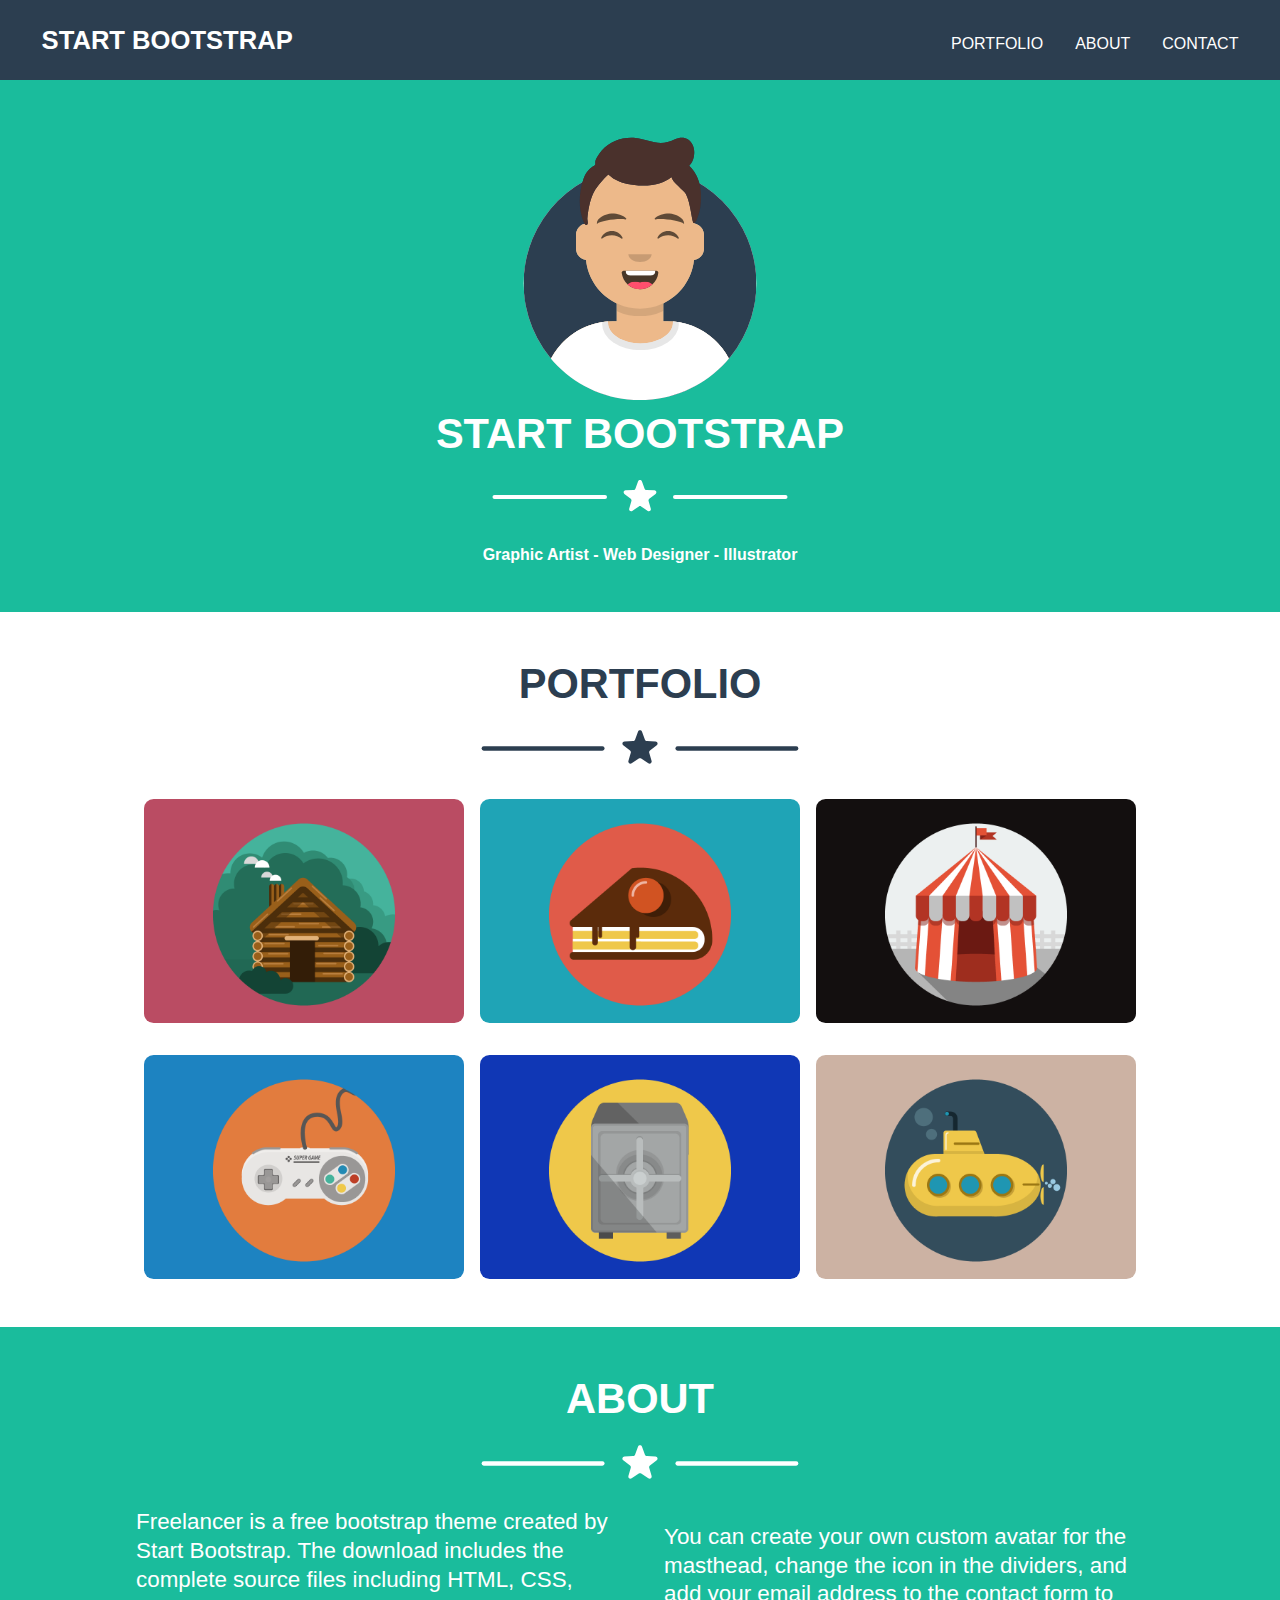
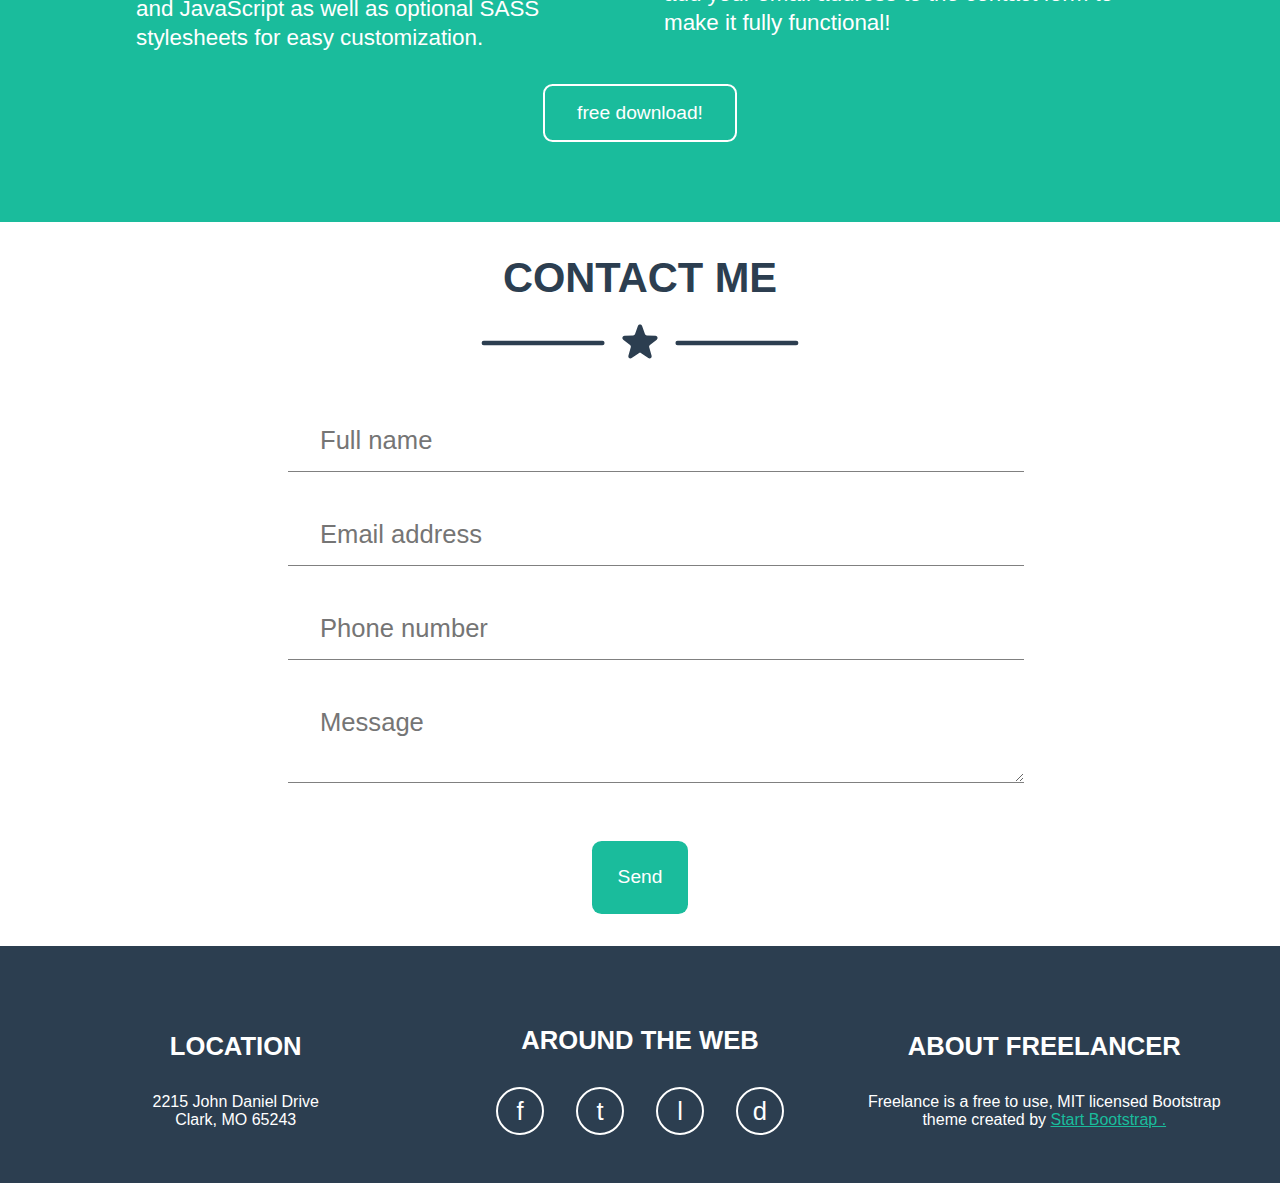
==== commit 52ef7d08: "validating phone number" ====
--- a/index.html
+++ b/index.html
@@ -97,11 +97,12 @@
       <div class="line-star">
         <img width="100%" src="./imgs/line-star-dark.svg" alt="" />
       </div>
-      <input placeholder="Full name" />
-      <input placeholder="Email address" />
-      <input placeholder="Phone number" />
-      <textarea placeholder="Message"></textarea>
-      <button class="send-btn">Send</button>
+      <input placeholder="Full name" id="name" />
+      <input placeholder="Email address" id="mail" />
+      <input placeholder="Phone number" id="number" />
+      <textarea placeholder="Message" id="txt-msg"></textarea>
+      <div class="msg" id="msg"></div>
+      <button class="send-btn" id="send-btn">Send</button>
     </div>
 
     <!-- footer section -->
@@ -130,6 +131,24 @@
     </div>
 
     <!-- popup -->
-    <div class="popup"></div>
+    <div class="popup" id="popup">
+      <div class="popup-card">
+        <div class="popup-close" id="popup-close">X</div>
+        <div class="popup-title">TASTY CAKE</div>
+        <div class="line-star">
+          <img width="100%" src="./imgs/line-star-dark.svg" alt="" />
+        </div>
+        <div class="popup-img">
+          <img width="100%" src="./imgs/cabin.png" alt="" />
+        </div>
+        <div class="popup-body">
+          Lorem ipsum dolor sit amet, consectetur adipisicing elit. Mollitia
+          neque assumenda ipsam nihil, molestias magnam, recusandae quos quis
+          inventore quisquam velit asperiores, vitae? Reprehenderit soluta, eos
+          quod consequuntur itaque. Nam.
+        </div>
+        <button class="popup-btn" id="popup-close-btn">X Close Windows</button>
+      </div>
+    </div>
   </body>
 </html>
--- a/src/styles/styles.css
+++ b/src/styles/styles.css
@@ -213,8 +213,10 @@
   color: #2c3e50;
   font-size: 2.6rem;
   font-weight: bold;
-  padding: 3rem;
-  text-align: center;
+  padding: 2rem;
+  text-align: center;
+  max-width: 50rem;
+  margin: auto;
 }
 
 input {
@@ -226,9 +228,12 @@
   outline: none;
   margin: 1rem;
 }
+input:focus {
+  border-bottom: 2px solid #1abc9c;
+}
 textarea {
   font-size: 1.6rem;
-  padding: 1rem;
+  padding: 1rem 2rem;
   min-width: 100%;
   border: none;
   border-bottom: 1px solid gray;
@@ -236,6 +241,9 @@
   margin: 1rem;
   max-width: 100%;
 }
+textarea:focus {
+  border-bottom: 2px solid #1abc9c;
+}
 .send-btn {
   background: #1abc9c;
   font-size: 1.2rem;
@@ -249,6 +257,12 @@
   cursor: pointer;
   border: none;
 }
+.msg {
+  color: red;
+  font-size: 1.2rem;
+  text-align: left;
+  padding: 1rem;
+}
 
 /* footer section */
 
@@ -305,3 +319,65 @@
   text-decoration: underline;
   cursor: pointer;
 }
+
+/* pop up */
+
+.popup {
+  position: fixed;
+  top: 0;
+  left: 0;
+  width: 100%;
+  height: 100%;
+  background-color: rgba(0, 0, 0, 0.4);
+  z-index: 100;
+  display: flex;
+  align-items: center;
+  justify-content: center;
+  padding: 2rem;
+  display: none;
+}
+.popup-title {
+  font-size: 3rem;
+}
+
+.popup-card {
+  background-color: white;
+  border-radius: 10px;
+  border: 1px solid #2c3e50;
+  display: flex;
+  flex-direction: column;
+  align-items: center;
+  justify-content: center;
+  text-align: center;
+  gap: 2rem;
+  padding: 2rem;
+}
+.popup-btn {
+  background-color: #1abc9c;
+  color: white;
+  padding: 0.8rem 1.6rem;
+  border: none;
+  border-radius: 0.3rem;
+  -webkit-border-radius: 0.3rem;
+  -moz-border-radius: 0.3rem;
+  -ms-border-radius: 0.3rem;
+  -o-border-radius: 0.3rem;
+  cursor: pointer;
+}
+.popup-close {
+  cursor: pointer;
+  text-align: right;
+  width: 100%;
+  font-size: 2rem;
+  color: rgb(32, 32, 32);
+}
+
+.popup-img {
+  width: 30rem;
+  overflow: hidden;
+  border-radius: 0.8rem;
+  -webkit-border-radius: 0.8rem;
+  -moz-border-radius: 0.8rem;
+  -ms-border-radius: 0.8rem;
+  -o-border-radius: 0.8rem;
+}
